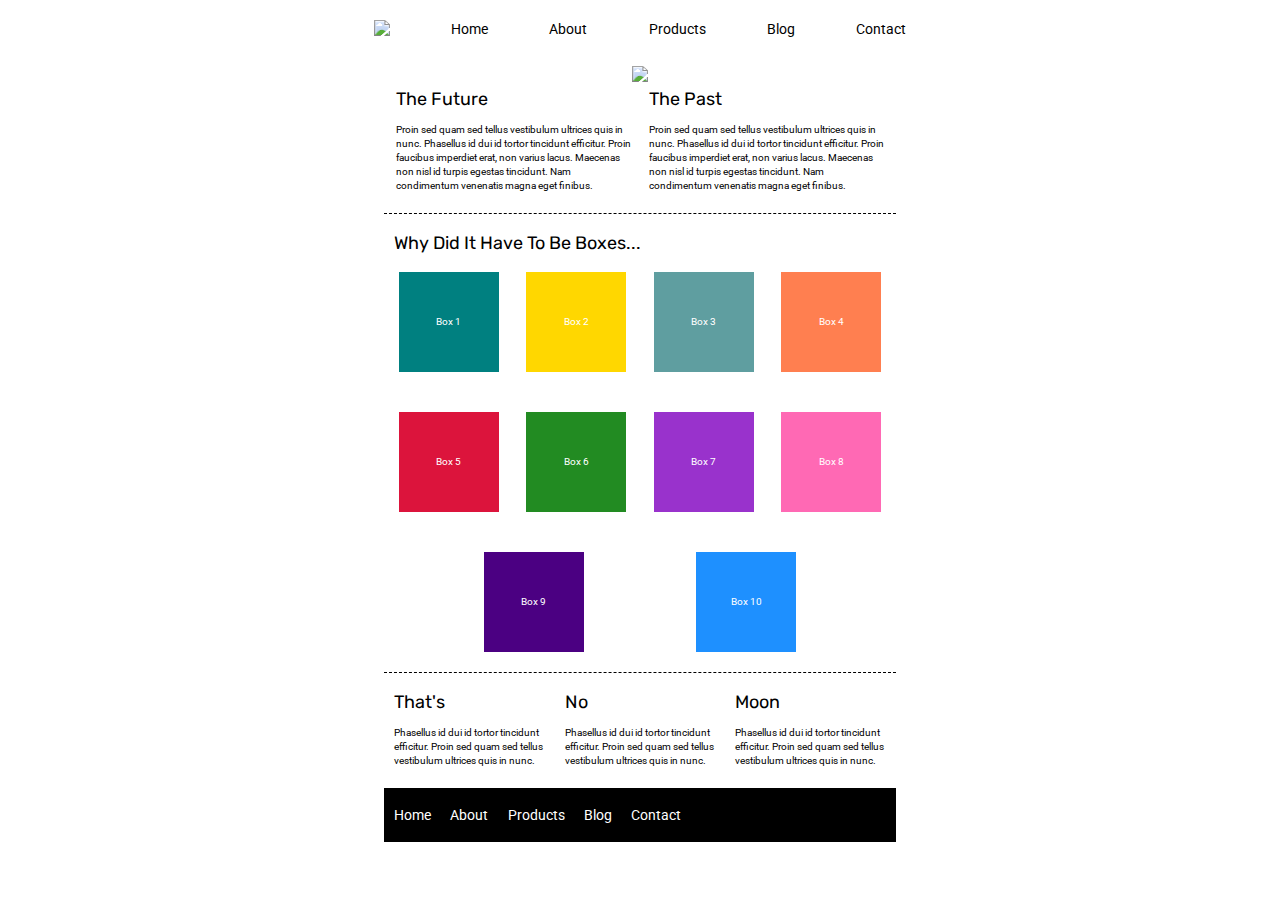
==== index.html @ 98164358 "Should have commited way earlier finished almost all MVP and starting to work on stretch goals" ====
<!doctype html>

<html lang="en">
<head>
  <meta charset="utf-8">
  <meta name="viewport" content="width=device-width, initial-scale=1.0">
  <title>Sprint Challenge - Home</title>

  <link href="https://fonts.googleapis.com/css?family=Roboto|Rubik" rel="stylesheet">
  <link rel="stylesheet" href="style/index.css">

</head>

<body>
<nav>
    <div class="nav-container">
        <div> <img src= "assets/lambda-black.png"> </div>
        <div> <a href=index.html>Home</a></div>
        <div><a href=about.html> About </a></div>
        <div><a href=Products.html>Products</a></div>
        <div><a href=blog.html>Blog</a></div>
        <div><a href=contact.html>Contact</a></div>
    </div>
    
</nav>
    <div class="img-cont">
    <img src='assets/jumbo.jpg'>
    </div>
    <div class="container">
   
        <section class="top-content">
            <div class="text-container">
                <h2>The Future</h2>
                <p>Proin sed quam sed tellus vestibulum ultrices quis in nunc. Phasellus id dui id tortor tincidunt efficitur. Proin faucibus imperdiet erat, non varius lacus. Maecenas non nisl id turpis egestas tincidunt. Nam condimentum venenatis magna eget finibus.</p>
            </div>
            <div class="text-container">
                <h2>The Past</h2>
                <p>Proin sed quam sed tellus vestibulum ultrices quis in nunc. Phasellus id dui id tortor tincidunt efficitur. Proin faucibus imperdiet erat, non varius lacus. Maecenas non nisl id turpis egestas tincidunt. Nam condimentum venenatis magna eget finibus.</p>
            </div>
        </section>
        
        <section class="middle-content">
        
            <h2>Why Did It Have To Be Boxes...</h2>
            
            <div class="boxes">
                <div class="box" id="box1">Box 1</div>
                <div class="box" id="box2">Box 2</div>
                <div class="box" id="box3">Box 3</div>
                <div class="box" id="box4">Box 4</div>
                <div class="box" id="box5">Box 5</div>
                <div class="box" id="box6">Box 6</div>
                <div class="box" id="box7">Box 7</div>
                <div class="box" id="box8">Box 8</div>
                <div class="box" id="box9">Box 9</div>
                <div class="box" id="box10">Box 10</div>
            </div>
        
        </section>

        <section class="bottom-content">

            <div class="text-container">
                <h2>That's</h2>
                <p>Phasellus id dui id tortor tincidunt efficitur. Proin sed quam sed tellus vestibulum ultrices quis in nunc.</p>
            </div>
            <div class="text-container">
                <h2>No</h2>
                <p>Phasellus id dui id tortor tincidunt efficitur. Proin sed quam sed tellus vestibulum ultrices quis in nunc.</p>
            </div>
            <div class="text-container">
                <h2>Moon</h2>
                <p>Phasellus id dui id tortor tincidunt efficitur. Proin sed quam sed tellus vestibulum ultrices quis in nunc.</p>
            </div>

        </section>
        
        <footer>
               
                <nav class="footer-nav">
                <a href="#">Home</a>
                <a href="#">About</a>
                <a href="#">Products</a>
                <a href="#">Blog</a>
                <a href="#">Contact</a>
                </nav>
          
            
        </footer>
    </><!-- container -->        
</body>
</html>
---- style/index.css ----
/* http://meyerweb.com/eric/tools/css/reset/ 
   v2.0 | 20110126
   License: none (public domain)
*/

html, body, div, span, applet, object, iframe,
h1, h2, h3, h4, h5, h6, p, blockquote, pre,
a, abbr, acronym, address, big, cite, code,
del, dfn, em, img, ins, kbd, q, s, samp,
small, strike, strong, sub, sup, tt, var,
b, u, i, center,
dl, dt, dd, ol, ul, li,
fieldset, form, label, legend,
table, caption, tbody, tfoot, thead, tr, th, td,
article, aside, canvas, details, embed, 
figure, figcaption, footer, header, hgroup, 
menu, nav, output, ruby, section, summary,
time, mark, audio, video {
	margin: 0;
	padding: 0;
	border: 0;
	font-size: 100%;
	font: inherit;
	vertical-align: baseline;
}
/* HTML5 display-role reset for older browsers */
article, aside, details, figcaption, figure, 
footer, header, hgroup, menu, nav, section {
	display: block;
}
body {
	line-height: 1;
}
ol, ul {
	list-style: none;
}
blockquote, q {
	quotes: none;
}
blockquote:before, blockquote:after,
q:before, q:after {
	content: '';
	content: none;
}
table {
	border-collapse: collapse;
	border-spacing: 0;
}

* {
    box-sizing: border-box;
}

html, body {
    height: 100%;
    font-family: 'Roboto', sans-serif;
}

h1, h2, h3, h4, h5 {
    font-size: 18px;
    margin-bottom: 15px;
    font-family: 'Rubik', sans-serif;
}
html{
    font-size: 62.5%;
}
p {
    line-height: 1.4;
}
.nav-container{
    display: flex;
    width: 48%;
    margin: 0 auto;
    justify-content: space-evenly;
    align-items: center;
}
.nav-container a{
    text-decoration: none;
    font-size: 1.4rem;
    color: black;
}
.nav-container div{
    margin: 20px;
}
.img-cont{
    display: flex;
    align-content: center;
    justify-content: center;
    margin: 0 auto;
    padding: 8px;
}
.container {
    width: 40%;
    margin: 0 auto;
}

.top-content {
    display: flex;
    flex-wrap: wrap;
    justify-content: space-evenly;
    margin-bottom: 20px;
    border-bottom: 1px dashed black;
}

.top-content .text-container {
    width: 48%;
    padding: 0 1%;
    padding-bottom: 20px;  
}

.middle-content {
    margin-bottom: 20px;
    border-bottom: 1px dashed black;
}

.middle-content h2 {
    padding: 0 2%;
    margin-bottom: 0;
}

.middle-content .boxes {
    display: flex;
    flex-wrap: wrap;
    justify-content: space-evenly;
}

.middle-content .boxes .box {
    width: 100px;
    height: 100px;
    background: black;
    margin: 20px 2.5%;
    color: white;
    display: flex;
    align-items: center;
    justify-content: center;
}
#box1{
    background: teal;
}
#box2{
    background: gold;
}
#box3{
    background: cadetblue;
}
#box4{
    background: coraL;
}
#box5{
    background: crimson;
}
#box6{
    background: forestgreen;
}
#box7{
    background: darkorchid;
}
#box8{
    background: hotpink;
}
#box9{
    background: indigo;
}
#box10{
    background: dodgerblue;
}
.bottom-content {
    display: flex;
    margin: 0 2% 20px;
    justify-content: space-around;
}

.bottom-content .text-container {
    padding-right: 4%;
}

.bottom-content .text-container:last-child {
    padding-right: 0;
}

footer {
    width: 100%;
    background: black;
}

footer nav {
    width: 60%;
    display: flex;
    justify-content: space-between;
    align-items: center;
    padding: 20px 2%;
    font-size: 14px;
}

footer nav a {
    color: white;
    text-decoration: none;
}
@media (max-width: 500px){
    .container{
        width: 100%;
    }
    .nav-container{
        flex-direction: column;
        padding: 0px;
    }
    .nav-container a{
        font-size: 30px;  
    }
   .top-content{
    width: 90%;
    flex-direction: column;
    justify-content: center;
    flex-wrap: nowrap;
    align-items: center;
    font-size: 1rem;
   }
   .top-content .text-container {
       width: 90%;
       font-size: 1.8rem;
   }
   .text-container h2{
       font-size: 3rem;
   }
    .middle-content .boxes {
    flex-wrap: wrap;
    justify-content: space-evenly;
    margin: 0px 0px 0px 0px; 
    flex-direction: column;
    flex-wrap: nowrap;
    align-items: center;
    }
    .middle-content h2{
        text-align: center;
    }
    .bottom-content {
    flex-wrap: wrap;
    justify-content: space-evenly;
    margin: 0px 0px 0px 0px; 
    flex-direction: column;
    flex-wrap: nowrap;
    align-items: center;
    width: 95%;
    }
    .bottom-content .text-container{
    width: 95%;
    padding: 0 1%;
    padding-bottom: 20px; 
    }
    .bottom-content h2{
        font-size: 3rem;
    }
    .bottom-content p{
        font-size: 1.8rem;
    }
    .footer-nav{
        width: 100%;
        display: flex;
        flex-direction: column;
        justify-content: space-evenly;
        align-items: center;
        margin: 0 auto;
        font-size: 2.5rem;
    }
}
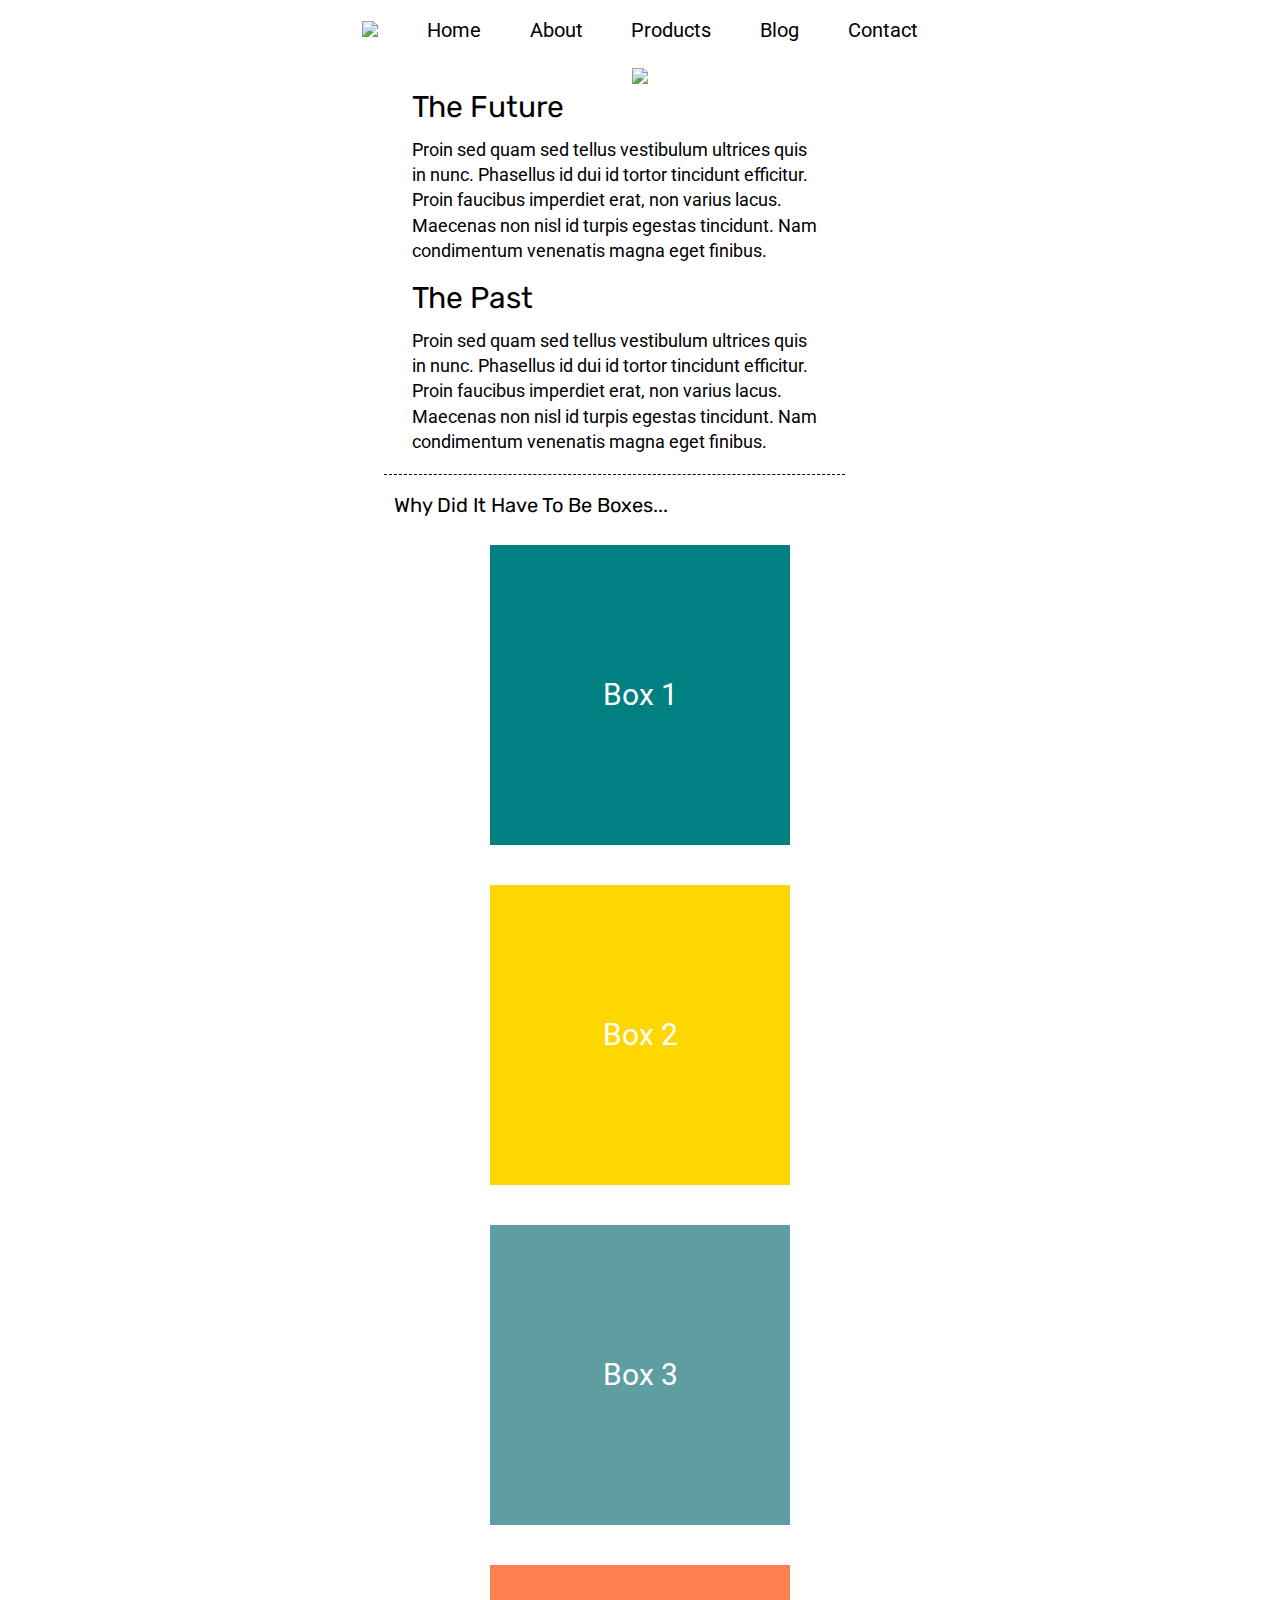
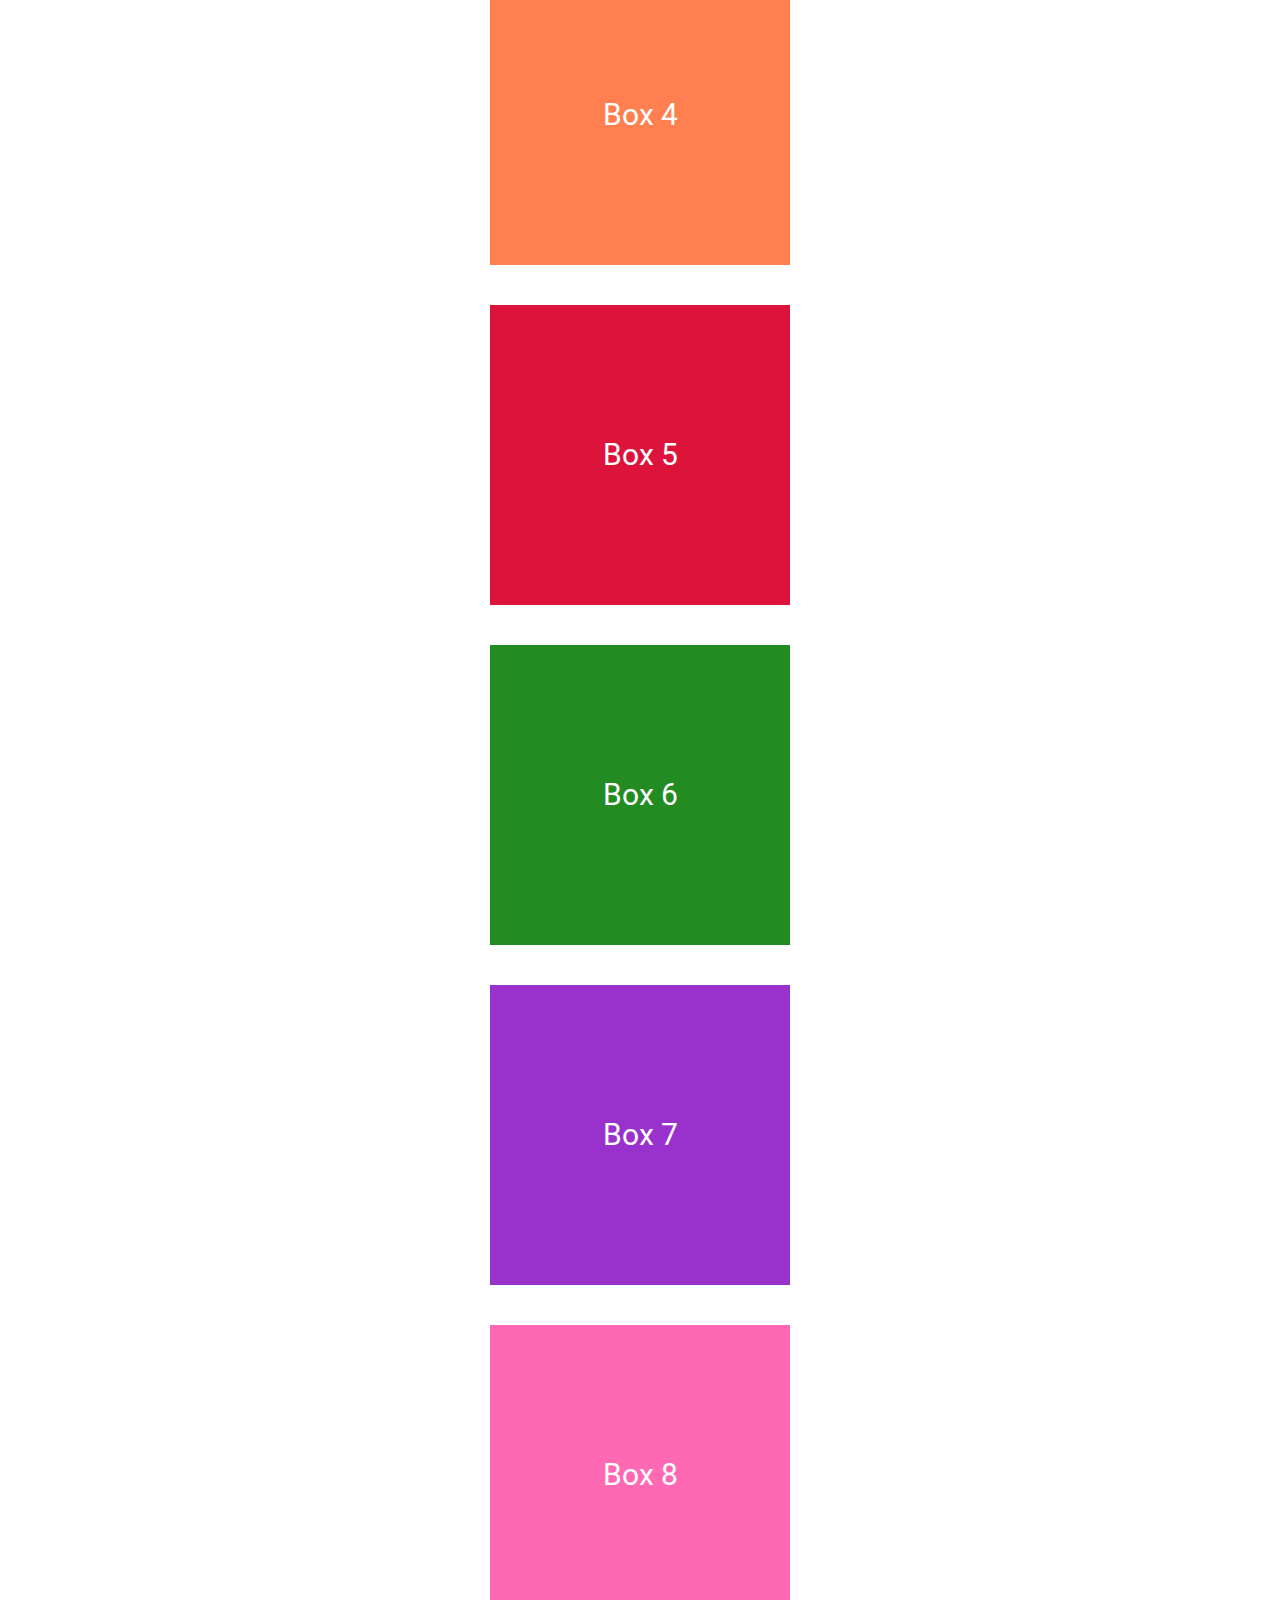
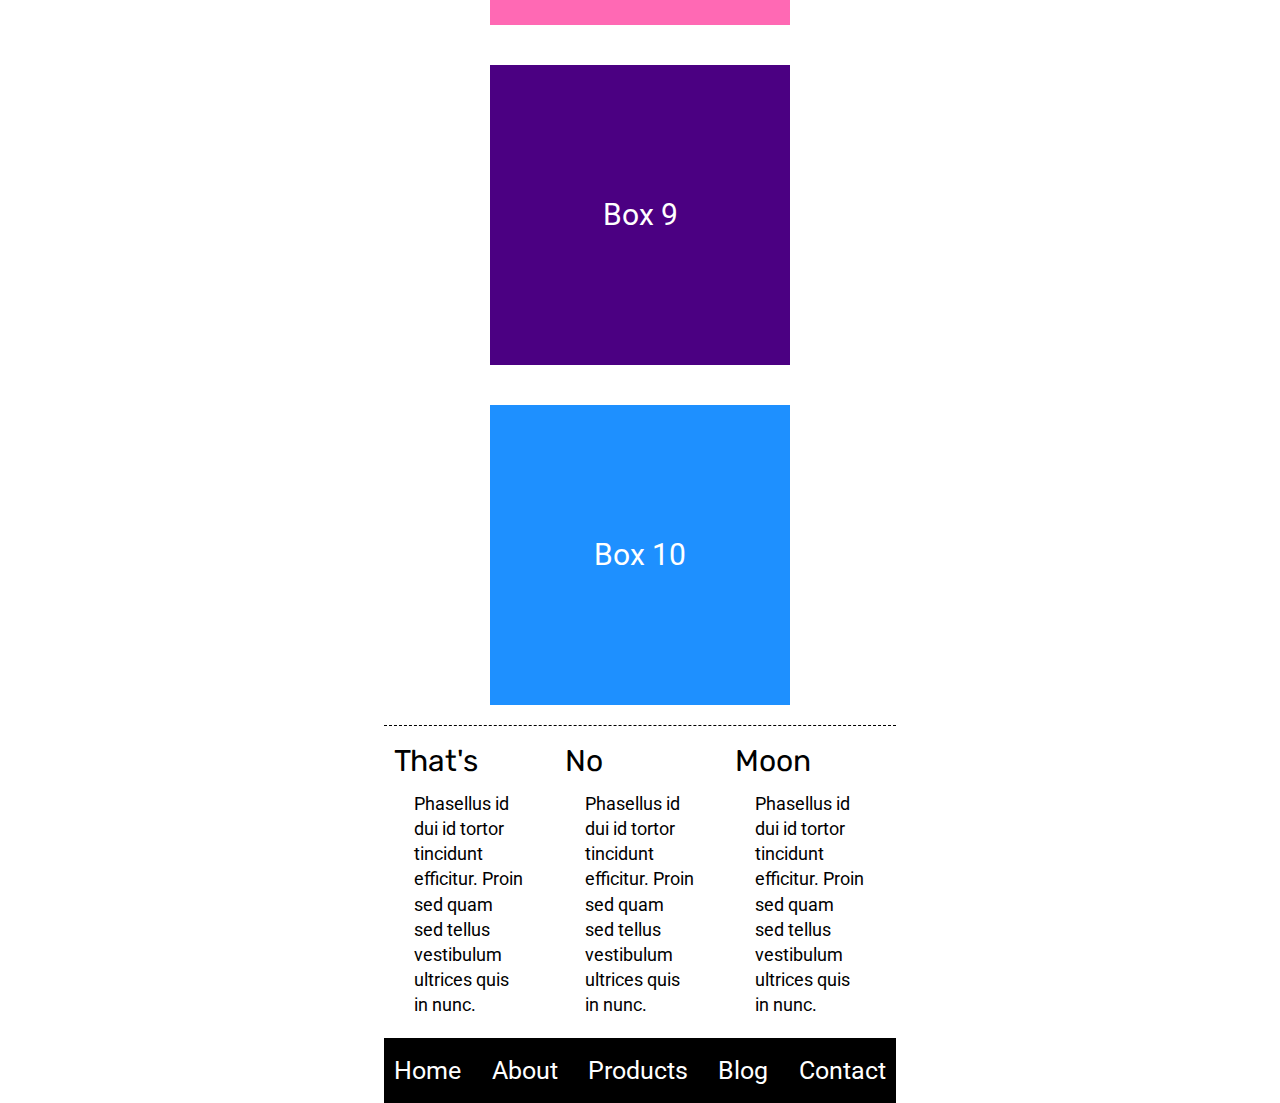
==== commit ddb238d8: "added small hover animation over nav bar and finished up mvp, also finished media querys on 500px an" ====
--- a/index.html
+++ b/index.html
@@ -1,92 +1,105 @@
-<!doctype html>
+<!DOCTYPE html>
 
 <html lang="en">
-<head>
-  <meta charset="utf-8">
-  <meta name="viewport" content="width=device-width, initial-scale=1.0">
-  <title>Sprint Challenge - Home</title>
+  <head>
+    <meta charset="utf-8" />
+    <meta name="viewport" content="width=device-width, initial-scale=1.0" />
+    <title>Sprint Challenge - Home</title>
 
-  <link href="https://fonts.googleapis.com/css?family=Roboto|Rubik" rel="stylesheet">
-  <link rel="stylesheet" href="style/index.css">
+    <link
+      href="https://fonts.googleapis.com/css?family=Roboto|Rubik"
+      rel="stylesheet"
+    />
+    <link rel="stylesheet" href="style/index.css" />
+  </head>
 
-</head>
-
-<body>
-<nav>
-    <div class="nav-container">
-        <div> <img src= "assets/lambda-black.png"> </div>
-        <div> <a href=index.html>Home</a></div>
-        <div><a href=about.html> About </a></div>
-        <div><a href=Products.html>Products</a></div>
-        <div><a href=blog.html>Blog</a></div>
-        <div><a href=contact.html>Contact</a></div>
-    </div>
-    
-</nav>
+  <body>
+    <nav>
+      <div class="nav-container">
+        <div><img src="assets/lambda-black.png" /></div>
+        <div><a href="index.html">Home</a></div>
+        <div><a href="about.html"> About </a></div>
+        <div><a href="Products.html">Products</a></div>
+        <div><a href="blog.html">Blog</a></div>
+        <div><a href="contact.html">Contact</a></div>
+      </div>
+    </nav>
     <div class="img-cont">
-    <img src='assets/jumbo.jpg'>
+      <img src="assets/jumbo.jpg" />
     </div>
     <div class="container">
-   
-        <section class="top-content">
-            <div class="text-container">
-                <h2>The Future</h2>
-                <p>Proin sed quam sed tellus vestibulum ultrices quis in nunc. Phasellus id dui id tortor tincidunt efficitur. Proin faucibus imperdiet erat, non varius lacus. Maecenas non nisl id turpis egestas tincidunt. Nam condimentum venenatis magna eget finibus.</p>
-            </div>
-            <div class="text-container">
-                <h2>The Past</h2>
-                <p>Proin sed quam sed tellus vestibulum ultrices quis in nunc. Phasellus id dui id tortor tincidunt efficitur. Proin faucibus imperdiet erat, non varius lacus. Maecenas non nisl id turpis egestas tincidunt. Nam condimentum venenatis magna eget finibus.</p>
-            </div>
-        </section>
-        
-        <section class="middle-content">
-        
-            <h2>Why Did It Have To Be Boxes...</h2>
-            
-            <div class="boxes">
-                <div class="box" id="box1">Box 1</div>
-                <div class="box" id="box2">Box 2</div>
-                <div class="box" id="box3">Box 3</div>
-                <div class="box" id="box4">Box 4</div>
-                <div class="box" id="box5">Box 5</div>
-                <div class="box" id="box6">Box 6</div>
-                <div class="box" id="box7">Box 7</div>
-                <div class="box" id="box8">Box 8</div>
-                <div class="box" id="box9">Box 9</div>
-                <div class="box" id="box10">Box 10</div>
-            </div>
-        
-        </section>
+      <section class="top-content">
+        <div class="text-container">
+          <h2>The Future</h2>
+          <p>
+            Proin sed quam sed tellus vestibulum ultrices quis in nunc.
+            Phasellus id dui id tortor tincidunt efficitur. Proin faucibus
+            imperdiet erat, non varius lacus. Maecenas non nisl id turpis
+            egestas tincidunt. Nam condimentum venenatis magna eget finibus.
+          </p>
+        </div>
+        <div class="text-container">
+          <h2>The Past</h2>
+          <p>
+            Proin sed quam sed tellus vestibulum ultrices quis in nunc.
+            Phasellus id dui id tortor tincidunt efficitur. Proin faucibus
+            imperdiet erat, non varius lacus. Maecenas non nisl id turpis
+            egestas tincidunt. Nam condimentum venenatis magna eget finibus.
+          </p>
+        </div>
+      </section>
 
-        <section class="bottom-content">
+      <section class="middle-content">
+        <h2>Why Did It Have To Be Boxes...</h2>
 
-            <div class="text-container">
-                <h2>That's</h2>
-                <p>Phasellus id dui id tortor tincidunt efficitur. Proin sed quam sed tellus vestibulum ultrices quis in nunc.</p>
-            </div>
-            <div class="text-container">
-                <h2>No</h2>
-                <p>Phasellus id dui id tortor tincidunt efficitur. Proin sed quam sed tellus vestibulum ultrices quis in nunc.</p>
-            </div>
-            <div class="text-container">
-                <h2>Moon</h2>
-                <p>Phasellus id dui id tortor tincidunt efficitur. Proin sed quam sed tellus vestibulum ultrices quis in nunc.</p>
-            </div>
+        <div class="boxes">
+          <div class="box" id="box1">Box 1</div>
+          <div class="box" id="box2">Box 2</div>
+          <div class="box" id="box3">Box 3</div>
+          <div class="box" id="box4">Box 4</div>
+          <div class="box" id="box5">Box 5</div>
+          <div class="box" id="box6">Box 6</div>
+          <div class="box" id="box7">Box 7</div>
+          <div class="box" id="box8">Box 8</div>
+          <div class="box" id="box9">Box 9</div>
+          <div class="box" id="box10">Box 10</div>
+        </div>
+      </section>
 
-        </section>
-        
-        <footer>
-               
-                <nav class="footer-nav">
-                <a href="#">Home</a>
-                <a href="#">About</a>
-                <a href="#">Products</a>
-                <a href="#">Blog</a>
-                <a href="#">Contact</a>
-                </nav>
-          
-            
-        </footer>
-    </><!-- container -->        
-</body>
+      <section class="bottom-content">
+        <div class="text-container">
+          <h2>That's</h2>
+          <p>
+            Phasellus id dui id tortor tincidunt efficitur. Proin sed quam sed
+            tellus vestibulum ultrices quis in nunc.
+          </p>
+        </div>
+        <div class="text-container">
+          <h2>No</h2>
+          <p>
+            Phasellus id dui id tortor tincidunt efficitur. Proin sed quam sed
+            tellus vestibulum ultrices quis in nunc.
+          </p>
+        </div>
+        <div class="text-container">
+          <h2>Moon</h2>
+          <p>
+            Phasellus id dui id tortor tincidunt efficitur. Proin sed quam sed
+            tellus vestibulum ultrices quis in nunc.
+          </p>
+        </div>
+      </section>
+
+      <footer>
+        <nav class="footer-nav">
+          <a href="#">Home</a>
+          <a href="#">About</a>
+          <a href="#">Products</a>
+          <a href="#">Blog</a>
+          <a href="#">Contact</a>
+        </nav>
+      </footer>
+    </div>
+    <!-- container -->
+  </body>
 </html>
--- a/style/index.css
+++ b/style/index.css
@@ -3,264 +3,425 @@
    License: none (public domain)
 */
 
-html, body, div, span, applet, object, iframe,
-h1, h2, h3, h4, h5, h6, p, blockquote, pre,
-a, abbr, acronym, address, big, cite, code,
-del, dfn, em, img, ins, kbd, q, s, samp,
-small, strike, strong, sub, sup, tt, var,
-b, u, i, center,
-dl, dt, dd, ol, ul, li,
-fieldset, form, label, legend,
-table, caption, tbody, tfoot, thead, tr, th, td,
-article, aside, canvas, details, embed, 
-figure, figcaption, footer, header, hgroup, 
-menu, nav, output, ruby, section, summary,
-time, mark, audio, video {
-	margin: 0;
-	padding: 0;
-	border: 0;
-	font-size: 100%;
-	font: inherit;
-	vertical-align: baseline;
+html,
+body,
+div,
+span,
+applet,
+object,
+iframe,
+h1,
+h2,
+h3,
+h4,
+h5,
+h6,
+p,
+blockquote,
+pre,
+a,
+abbr,
+acronym,
+address,
+big,
+cite,
+code,
+del,
+dfn,
+em,
+img,
+ins,
+kbd,
+q,
+s,
+samp,
+small,
+strike,
+strong,
+sub,
+sup,
+tt,
+var,
+b,
+u,
+i,
+center,
+dl,
+dt,
+dd,
+ol,
+ul,
+li,
+fieldset,
+form,
+label,
+legend,
+table,
+caption,
+tbody,
+tfoot,
+thead,
+tr,
+th,
+td,
+article,
+aside,
+canvas,
+details,
+embed,
+figure,
+figcaption,
+footer,
+header,
+hgroup,
+menu,
+nav,
+output,
+ruby,
+section,
+summary,
+time,
+mark,
+audio,
+video {
+  margin: 0;
+  padding: 0;
+  border: 0;
+  font-size: 100%;
+  font: inherit;
+  vertical-align: baseline;
 }
 /* HTML5 display-role reset for older browsers */
-article, aside, details, figcaption, figure, 
-footer, header, hgroup, menu, nav, section {
-	display: block;
+article,
+aside,
+details,
+figcaption,
+figure,
+footer,
+header,
+hgroup,
+menu,
+nav,
+section {
+  display: block;
 }
 body {
-	line-height: 1;
-}
-ol, ul {
-	list-style: none;
-}
-blockquote, q {
-	quotes: none;
-}
-blockquote:before, blockquote:after,
-q:before, q:after {
-	content: '';
-	content: none;
+  line-height: 1;
+}
+ol,
+ul {
+  list-style: none;
+}
+blockquote,
+q {
+  quotes: none;
+}
+blockquote:before,
+blockquote:after,
+q:before,
+q:after {
+  content: "";
+  content: none;
 }
 table {
-	border-collapse: collapse;
-	border-spacing: 0;
+  border-collapse: collapse;
+  border-spacing: 0;
 }
 
 * {
-    box-sizing: border-box;
-}
-
-html, body {
-    height: 100%;
-    font-family: 'Roboto', sans-serif;
-}
-
-h1, h2, h3, h4, h5 {
-    font-size: 18px;
-    margin-bottom: 15px;
-    font-family: 'Rubik', sans-serif;
-}
-html{
-    font-size: 62.5%;
+  box-sizing: border-box;
+}
+
+html,
+body {
+  height: 100%;
+  font-family: "Roboto", sans-serif;
+}
+
+h1,
+h2,
+h3,
+h4,
+h5 {
+  font-size: 18px;
+  margin-bottom: 15px;
+  font-family: "Rubik", sans-serif;
+}
+html {
+  font-size: 62.5%;
 }
 p {
-    line-height: 1.4;
-}
-.nav-container{
-    display: flex;
-    width: 48%;
-    margin: 0 auto;
-    justify-content: space-evenly;
-    align-items: center;
-}
-.nav-container a{
-    text-decoration: none;
-    font-size: 1.4rem;
-    color: black;
-}
-.nav-container div{
-    margin: 20px;
-}
-.img-cont{
-    display: flex;
-    align-content: center;
-    justify-content: center;
-    margin: 0 auto;
-    padding: 8px;
+  line-height: 1.4;
+}
+.nav-container {
+  display: flex;
+  width: 48%;
+  margin: 0 auto;
+  justify-content: space-evenly;
+  align-items: center;
+}
+.nav-container a {
+  text-decoration: none;
+  font-size: 1.4rem;
+  color: black;
+}
+.nav-container a:hover{
+    transition: .5s;
+    color:red;
+    animation: text-shadow .7s both;
+}
+@keyframes text-shadow{
+    0% {
+        text-shadow: 0 0 0 0;
+    }
+    100% {
+        text-shadow: 0 0 15px red;
+    }
+}
+.nav-container div {
+  margin: 20px;
+}
+.img-cont {
+  display: flex;
+  align-content: center;
+  justify-content: center;
+  margin: 0 auto;
+  padding: 8px;
 }
 .container {
-    width: 40%;
-    margin: 0 auto;
+  width: 40%;
+  margin: 0 auto;
 }
 
 .top-content {
-    display: flex;
-    flex-wrap: wrap;
-    justify-content: space-evenly;
-    margin-bottom: 20px;
-    border-bottom: 1px dashed black;
+  display: flex;
+  flex-wrap: wrap;
+  justify-content: space-evenly;
+  margin-bottom: 20px;
+  border-bottom: 1px dashed black;
 }
 
 .top-content .text-container {
-    width: 48%;
-    padding: 0 1%;
-    padding-bottom: 20px;  
+  width: 48%;
+  padding: 0 1%;
+  padding-bottom: 20px;
 }
 
 .middle-content {
-    margin-bottom: 20px;
-    border-bottom: 1px dashed black;
+  margin-bottom: 20px;
+  border-bottom: 1px dashed black;
 }
 
 .middle-content h2 {
-    padding: 0 2%;
-    margin-bottom: 0;
+  padding: 0 2%;
+  margin-bottom: 0;
 }
 
 .middle-content .boxes {
-    display: flex;
-    flex-wrap: wrap;
-    justify-content: space-evenly;
+  display: flex;
+  flex-wrap: wrap;
+  justify-content: space-evenly;
 }
 
 .middle-content .boxes .box {
-    width: 100px;
-    height: 100px;
-    background: black;
-    margin: 20px 2.5%;
-    color: white;
-    display: flex;
-    align-items: center;
-    justify-content: center;
-}
-#box1{
-    background: teal;
-}
-#box2{
-    background: gold;
-}
-#box3{
-    background: cadetblue;
-}
-#box4{
-    background: coraL;
-}
-#box5{
-    background: crimson;
-}
-#box6{
-    background: forestgreen;
-}
-#box7{
-    background: darkorchid;
-}
-#box8{
-    background: hotpink;
-}
-#box9{
-    background: indigo;
-}
-#box10{
-    background: dodgerblue;
+  width: 100px;
+  height: 100px;
+  background: black;
+  margin: 20px 2.5%;
+  color: white;
+  display: flex;
+  align-items: center;
+  justify-content: center;
+}
+#box1 {
+  background: teal;
+}
+#box2 {
+  background: gold;
+}
+#box3 {
+  background: cadetblue;
+}
+#box4 {
+  background: coraL;
+}
+#box5 {
+  background: crimson;
+}
+#box6 {
+  background: forestgreen;
+}
+#box7 {
+  background: darkorchid;
+}
+#box8 {
+  background: hotpink;
+}
+#box9 {
+  background: indigo;
+}
+#box10 {
+  background: dodgerblue;
 }
 .bottom-content {
-    display: flex;
-    margin: 0 2% 20px;
-    justify-content: space-around;
+  display: flex;
+  margin: 0 2% 20px;
+  justify-content: space-around;
 }
 
 .bottom-content .text-container {
-    padding-right: 4%;
+  padding-right: 4%;
 }
 
 .bottom-content .text-container:last-child {
-    padding-right: 0;
+  padding-right: 0;
 }
 
 footer {
+  width: 100%;
+  background: black;
+}
+
+footer nav {
+  width: 60%;
+  display: flex;
+  justify-content: space-between;
+  align-items: center;
+  padding: 20px 2%;
+  font-size: 14px;
+}
+
+footer nav a {
+  color: white;
+  text-decoration: none;
+}
+@media (max-width: 500px) {
+  .container {
     width: 100%;
-    background: black;
-}
-
-footer nav {
-    width: 60%;
-    display: flex;
-    justify-content: space-between;
-    align-items: center;
-    padding: 20px 2%;
-    font-size: 14px;
-}
-
-footer nav a {
-    color: white;
-    text-decoration: none;
-}
-@media (max-width: 500px){
-    .container{
-        width: 100%;
-    }
-    .nav-container{
-        flex-direction: column;
-        padding: 0px;
-    }
-    .nav-container a{
-        font-size: 30px;  
-    }
-   .top-content{
+  }
+  .nav-container {
+    flex-direction: column;
+    padding: 0px;
+  }
+  .nav-container a {
+    font-size: 30px;
+  }
+  .top-content {
     width: 90%;
     flex-direction: column;
     justify-content: center;
     flex-wrap: nowrap;
     align-items: center;
     font-size: 1rem;
-   }
-   .top-content .text-container {
-       width: 90%;
-       font-size: 1.8rem;
-   }
-   .text-container h2{
-       font-size: 3rem;
-   }
-    .middle-content .boxes {
+  }
+  .top-content .text-container {
+    width: 90%;
+    font-size: 1.8rem;
+  }
+  .text-container h2 {
+    font-size: 3rem;
+  }
+  .middle-content .boxes {
     flex-wrap: wrap;
     justify-content: space-evenly;
-    margin: 0px 0px 0px 0px; 
+    margin: 0px 0px 0px 0px;
     flex-direction: column;
     flex-wrap: nowrap;
     align-items: center;
-    }
-    .middle-content h2{
-        text-align: center;
-    }
-    .bottom-content {
+  }
+  .middle-content .boxes .box {
+    width: 200px;
+    height: 200px;
+    font-size: 3rem;
+  }
+  .middle-content h2 {
+    text-align: center;
+    font-size: 2rem;
+    padding-bottom: 10px;
+  }
+  .bottom-content {
     flex-wrap: wrap;
     justify-content: space-evenly;
-    margin: 0px 0px 0px 0px; 
+    margin: 0px 0px 0px 0px;
     flex-direction: column;
     flex-wrap: nowrap;
     align-items: center;
     width: 95%;
-    }
-    .bottom-content .text-container{
+  }
+  .bottom-content .text-container {
     width: 95%;
     padding: 0 1%;
-    padding-bottom: 20px; 
-    }
-    .bottom-content h2{
-        font-size: 3rem;
-    }
-    .bottom-content p{
-        font-size: 1.8rem;
-    }
-    .footer-nav{
-        width: 100%;
-        display: flex;
-        flex-direction: column;
-        justify-content: space-evenly;
-        align-items: center;
-        margin: 0 auto;
-        font-size: 2.5rem;
-    }
-}
-
+    padding-bottom: 20px;
+  }
+  .bottom-content h2 {
+    font-size: 3rem;
+  }
+  .bottom-content p {
+    font-size: 1.8rem;
+    margin: 0 20px 0 20px;
+  }
+  .footer-nav {
+    width: 100%;
+    display: flex;
+    flex-direction: column;
+    justify-content: space-evenly;
+    align-items: center;
+    margin: 0 auto;
+    font-size: 2.5rem;
+  }
+}
+
+@media (max-width: 800px) {
+  .container {
+    width: 100%;
+  }
+}
+.nav-container a {
+  font-size: 2rem;
+}
+.top-content {
+  width: 90%;
+  flex-direction: column;
+  justify-content: center;
+  flex-wrap: nowrap;
+  align-items: center;
+  font-size: 1rem;
+}
+.top-content .text-container {
+  width: 90%;
+  font-size: 1.8rem;
+}
+.text-container h2 {
+  font-size: 3rem;
+}
+.middle-content .boxes {
+  flex-wrap: wrap;
+  justify-content: space-evenly;
+  margin: 0px 0px 0px 0px;
+  flex-direction: row;
+  flex-wrap: wrap;
+  align-items: center;
+}
+.middle-content .boxes .box {
+  width: 300px;
+  height: 300px;
+  font-size: 3rem;
+}
+.middle-content h2 {
+  font-size: 2rem;
+  padding-bottom: 10px;
+}
+
+. .bottom-content h2 {
+  font-size: 3rem;
+}
+.bottom-content p {
+  font-size: 1.8rem;
+  margin: 0 20px 0 20px;
+}
+.footer-nav {
+  width: 100%;
+  margin: 10% 0 10% 0;
+  margin: 0 auto;
+  font-size: 2.5rem;
+}
